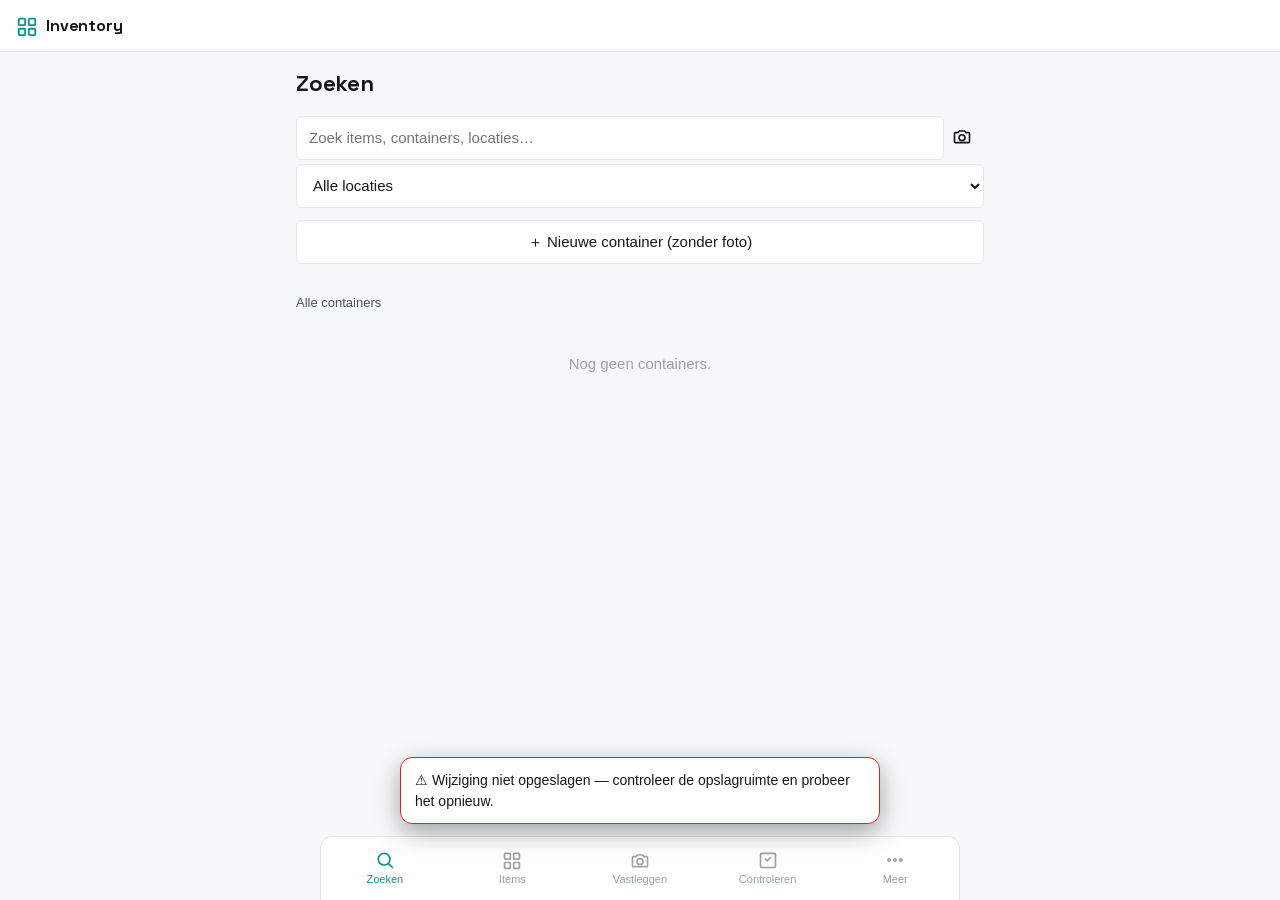
==== index.html @ 83af0583 "v31: photo library access on iOS, AI-identify from detail, capture reset, all photos in photo search" ====
<!doctype html>
<html lang="nl">
<head>
<meta charset="utf-8" />
<meta name="viewport" content="width=device-width, initial-scale=1, viewport-fit=cover" />
<title>Inventory</title>
<meta name="description" content="Local-first inventory for workshop storage." />
<meta name="theme-color" content="#14171c" />
<meta name="color-scheme" content="dark light" />
<link rel="manifest" href="./manifest.webmanifest" />
<link rel="icon" href="./icons/icon-192.png" />
<link rel="apple-touch-icon" href="./icons/apple-touch-icon.png" />
<meta name="apple-mobile-web-app-capable" content="yes" />
<meta name="apple-mobile-web-app-status-bar-style" content="black-translucent" />
<link rel="stylesheet" href="./style.css" />
</head>
<body>
<div id="live-region" aria-live="polite" class="sr-only"></div>

<div id="app" data-density="comfortable">
  <header class="app-header">
    <span class="app-logo" data-icon="items" data-icon-size="22"></span>
    <h1 class="app-title" data-i18n="app.name"></h1>
  </header>

  <main id="view-container">

    <!-- ===== Tab views (replace history) ===== -->

    <section id="view-search" class="view view-tab" data-view>
      <h1 data-i18n="view.search.title"></h1>
      <div class="row" style="align-items: center; gap: 8px">
        <input type="search" id="search-input" class="search-input grow" data-i18n-placeholder="search.placeholder" autocomplete="off" autocorrect="off" style="margin-bottom: 0" />
        <button type="button" class="btn-icon search-photo-toggle" id="search-photo-toggle" data-i18n-aria="search.photoToggle" aria-pressed="false"><span data-icon="camera"></span></button>
      </div>

      <div id="search-results" hidden></div>

      <div id="search-browse">
        <div class="row" style="margin-bottom: 12px">
          <select id="search-location-filter" class="grow"></select>
        </div>
        <button class="btn btn-block" id="new-container-btn" data-i18n="search.newContainer" style="margin-bottom: 12px"></button>
        <div id="new-container-form" class="card" hidden>
          <h2 data-i18n="search.newContainer"></h2>
          <div class="field-row">
            <label class="field" style="max-width: 110px">
              <span data-i18n="search.codePrefix"></span>
              <input type="text" id="new-container-prefix" autocapitalize="characters" />
            </label>
            <label class="field grow">
              <span data-i18n="detail.code"></span>
              <input type="text" id="new-container-code" autocapitalize="characters" />
            </label>
          </div>
          <label class="field">
            <span data-i18n="detail.name"></span>
            <input type="text" id="new-container-name" />
          </label>
          <label class="field">
            <span data-i18n="detail.location"></span>
            <select id="new-container-location"></select>
          </label>
          <div class="row">
            <button class="btn btn-primary grow" id="new-container-create" data-i18n="action.create"></button>
            <button class="btn" id="new-container-cancel" data-i18n="action.cancel"></button>
          </div>
          <p class="error-text" id="new-container-error" hidden></p>
        </div>
        <div class="section-label" id="search-browse-label"></div>
        <div class="list" id="search-skeleton" hidden></div>
        <div class="list" id="search-container-list"></div>
        <p class="empty-state" id="search-browse-empty" hidden></p>
      </div>
    </section>

    <section id="view-items" class="view view-tab" data-view hidden>
      <h1 data-i18n="view.items.title"></h1>
      <input type="search" id="items-search" class="search-input" data-i18n-placeholder="items.filterPlaceholder" autocomplete="off" autocorrect="off" />
      <div class="field-row" style="margin-bottom: 12px">
        <select id="items-category-filter" class="grow"></select>
        <select id="items-state-filter" class="grow">
          <option value="" data-i18n="items.state.all"></option>
          <option value="confirmed" data-i18n="items.state.confirmed"></option>
          <option value="draft" data-i18n="items.state.draft"></option>
        </select>
      </div>
      <div class="row" style="justify-content: space-between; margin-bottom: 10px">
        <p class="muted" id="items-count" style="margin: 0"></p>
        <select id="items-sort" style="width: auto">
          <option value="updatedAt-desc" data-i18n="sort.updatedDesc"></option>
          <option value="title-asc" data-i18n="sort.titleAsc"></option>
          <option value="quantity-desc" data-i18n="sort.quantityDesc"></option>
        </select>
      </div>
      <div class="list" id="items-skeleton" hidden></div>
      <div class="list" id="items-list"></div>
      <p class="empty-state" id="items-empty" hidden data-i18n="items.empty"></p>
    </section>

    <section id="view-capture" class="view view-tab" data-view hidden>
      <h1 data-i18n="view.capture.title"></h1>

      <label class="field">
        <span data-i18n="capture.selectContainer"></span>
        <select id="capture-container-select"></select>
      </label>
      <button class="btn btn-block" id="capture-new-container-btn" data-i18n="capture.newContainer" style="margin: 8px 0 12px"></button>
      <div id="capture-new-container-form" class="card" hidden>
        <h2 data-i18n="capture.newContainer"></h2>
        <div class="field-row">
          <label class="field" style="max-width: 110px">
            <span data-i18n="search.codePrefix"></span>
            <input type="text" id="capture-new-prefix" autocapitalize="characters" />
          </label>
          <label class="field grow">
            <span data-i18n="detail.code"></span>
            <input type="text" id="capture-new-code" autocapitalize="characters" />
          </label>
        </div>
        <label class="field">
          <span data-i18n="detail.name"></span>
          <input type="text" id="capture-new-name" />
        </label>
        <label class="field">
          <span data-i18n="detail.location"></span>
          <select id="capture-new-location"></select>
        </label>
        <div class="row">
          <button class="btn btn-primary grow" id="capture-new-create" data-i18n="action.create"></button>
          <button class="btn" id="capture-new-cancel" data-i18n="action.cancel"></button>
        </div>
        <p class="error-text" id="capture-new-error" hidden></p>
      </div>

      <div id="capture-photo-section" hidden>
        <div class="section-label" id="capture-photo-label"></div>
        <!-- No `capture` attribute: on iOS Safari that forces the camera
             open directly, skipping the OS action sheet's own "Photo
             Library" option entirely — accept="image/*" alone still
             offers Take Photo AND Photo Library. -->
        <input type="file" id="capture-photo-input" accept="image/*" multiple hidden />
        <button class="btn btn-block" id="capture-photo-add-btn" data-i18n="capture.addPhotos" style="margin-bottom: 12px"></button>
        <div class="capture-photo-grid" id="capture-photo-grid"></div>
        <p class="empty-state" id="capture-photo-empty" data-i18n="capture.photoEmpty"></p>
        <button class="btn btn-block btn-primary" id="capture-done-btn" data-i18n="capture.done" style="margin-top: 16px"></button>
      </div>
    </section>

    <section id="view-review" class="view view-tab" data-view hidden>
      <h1 data-i18n="view.review.title"></h1>

      <div class="section-label" data-i18n="review.queueLabel"></div>
      <label class="row" id="review-show-identified-row" style="margin-bottom: 10px; align-items: center; gap: 8px">
        <input type="checkbox" id="review-show-identified-toggle" style="width: auto" />
        <span data-i18n="review.showIdentified"></span>
      </label>
      <p class="empty-state" id="review-queue-empty" hidden data-i18n="review.queueEmpty"></p>
      <p class="empty-state" id="review-queue-filtered-empty" hidden data-i18n="review.queueFilteredEmpty"></p>
      <p class="muted" id="review-no-api-key" hidden>
        <span data-i18n="review.noApiKey"></span>
        <button type="button" class="btn btn-sm" id="review-no-api-key-btn" data-i18n="review.openSettings"></button>
      </p>
      <div class="list" id="review-queue-skeleton" hidden></div>
      <div class="list" id="review-queue-list"></div>
      <div id="review-batch-bar" class="review-batch-bar" hidden>
        <span id="review-batch-count"></span>
        <span class="muted" id="review-batch-cost"></span>
        <button type="button" class="btn btn-primary" id="review-batch-run-btn" data-i18n="review.identify"></button>
      </div>

      <div class="section-label" style="margin-top: 24px" data-i18n="review.draftsLabel"></div>
      <p class="empty-state" id="review-drafts-empty" data-i18n="review.draftsEmpty"></p>
      <div id="review-drafts-list"></div>
    </section>

    <section id="view-more" class="view view-tab" data-view hidden>
      <h1 data-i18n="view.more.title"></h1>
      <div class="more-list">
        <button class="more-row" data-nav-push="view-locations">
          <span class="more-row-icon" data-icon="pin"></span>
          <span class="more-row-text">
            <span class="more-row-title" data-i18n="view.locations.title"></span>
            <span class="more-row-sub" data-i18n="more.locations.sub"></span>
          </span>
          <span class="more-row-chevron" data-icon="chevronRight"></span>
        </button>
        <button class="more-row" data-nav-push="view-labels">
          <span class="more-row-icon" data-icon="tag"></span>
          <span class="more-row-text">
            <span class="more-row-title" data-i18n="view.labels.title"></span>
            <span class="more-row-sub" data-i18n="more.labels.sub"></span>
          </span>
          <span class="more-row-chevron" data-icon="chevronRight"></span>
        </button>
        <button class="more-row" data-nav-push="view-report">
          <span class="more-row-icon" data-icon="chart"></span>
          <span class="more-row-text">
            <span class="more-row-title" data-i18n="view.report.title"></span>
            <span class="more-row-sub" data-i18n="more.report.sub"></span>
          </span>
          <span class="more-row-chevron" data-icon="chevronRight"></span>
        </button>
        <button class="more-row" data-nav-push="view-trash">
          <span class="more-row-icon" data-icon="trash"></span>
          <span class="more-row-text">
            <span class="more-row-title" data-i18n="view.trash.title"></span>
            <span class="more-row-sub" data-i18n="more.trash.sub"></span>
          </span>
          <span class="more-row-chevron" data-icon="chevronRight"></span>
        </button>
        <button class="more-row" data-nav-push="view-synclog">
          <span class="more-row-icon" data-icon="history"></span>
          <span class="more-row-text">
            <span class="more-row-title" data-i18n="view.synclog.title"></span>
            <span class="more-row-sub" data-i18n="more.synclog.sub"></span>
          </span>
          <span class="more-row-chevron" data-icon="chevronRight"></span>
        </button>
        <button class="more-row" data-nav-push="view-settings">
          <span class="more-row-icon" data-icon="settings"></span>
          <span class="more-row-text">
            <span class="more-row-title" data-i18n="view.settings.title"></span>
            <span class="more-row-sub" data-i18n="more.settings.sub"></span>
          </span>
          <span class="more-row-chevron" data-icon="chevronRight"></span>
        </button>
        <button class="more-row" data-nav-push="view-help">
          <span class="more-row-icon" data-icon="help"></span>
          <span class="more-row-text">
            <span class="more-row-title" data-i18n="view.help.title"></span>
            <span class="more-row-sub" data-i18n="more.help.sub"></span>
          </span>
          <span class="more-row-chevron" data-icon="chevronRight"></span>
        </button>
        <button class="more-row" data-nav-push="view-about">
          <span class="more-row-icon" data-icon="info"></span>
          <span class="more-row-text">
            <span class="more-row-title" data-i18n="view.about.title"></span>
            <span class="more-row-sub" data-i18n="more.about.sub"></span>
          </span>
          <span class="more-row-chevron" data-icon="chevronRight"></span>
        </button>
      </div>
    </section>

    <!-- ===== Pushed views (push history, animate forward) ===== -->

    <section id="view-detail" class="view view-pushed" data-view hidden>
      <header class="view-header">
        <button class="btn-icon" data-nav-back data-i18n-aria="nav.back"><span data-icon="back"></span></button>
        <input type="text" id="detail-code" class="detail-code-input" autocapitalize="characters" />
        <span id="detail-status-badge" class="badge" style="margin-left: auto"></span>
      </header>
      <div class="view-body" id="detail-body">
        <p class="empty-state" id="detail-not-found" hidden data-i18n="detail.notFound"></p>
        <div id="detail-content" hidden>
          <p class="error-text" id="detail-code-error" hidden></p>
          <div class="card">
            <label class="field">
              <span data-i18n="detail.name"></span>
              <input type="text" id="detail-title" maxlength="60" />
            </label>
            <label class="field">
              <span data-i18n="detail.location"></span>
              <select id="detail-location"></select>
            </label>
            <label class="field" style="margin-bottom: 0">
              <span data-i18n="detail.notes"></span>
              <textarea id="detail-notes"></textarea>
            </label>
          </div>

          <div class="capture-photo-grid" id="detail-photo-grid" style="margin-bottom: 16px"></div>

          <input type="file" id="detail-photo-input" accept="image/*" multiple hidden />
          <button class="btn btn-block" id="detail-photo-add-btn" data-i18n="capture.addPhotos" style="margin-bottom: 8px"></button>
          <label class="row" id="detail-photo-ai-row" style="margin-bottom: 16px; align-items: center; gap: 8px">
            <input type="checkbox" id="detail-photo-ai-toggle" style="width: auto" checked />
            <span data-i18n="detail.addPhotosAiToggle"></span>
          </label>

          <p class="muted" id="detail-identify-no-key" hidden data-i18n="review.noApiKey"></p>
          <button class="btn btn-block" id="detail-identify-settings-btn" hidden data-i18n="review.openSettings" style="margin-bottom: 16px"></button>
          <button class="btn btn-block" id="detail-identify-btn" hidden data-i18n="review.identify" style="margin-bottom: 16px"></button>

          <button class="btn btn-primary btn-block" id="detail-confirm-btn" hidden style="margin-bottom: 16px"></button>

          <div class="section-label" id="detail-items-label"></div>
          <p class="empty-state" id="detail-items-empty" hidden data-i18n="detail.itemsEmpty"></p>
          <div class="list" id="detail-items-list"></div>

          <div id="detail-item-form" class="card" hidden>
            <label class="field">
              <span data-i18n="item.description"></span>
              <input type="text" id="new-item-title" maxlength="100" />
            </label>
            <div class="field-row">
              <label class="field" style="max-width: 90px">
                <span>#</span>
                <input type="text" id="new-item-quantity" inputmode="numeric" value="1" />
              </label>
              <label class="field grow">
                <span data-i18n="item.category"></span>
                <input type="text" id="new-item-category" list="category-options" />
              </label>
            </div>
            <label class="field">
              <span data-i18n="item.link"></span>
              <input type="text" id="new-item-link" autocapitalize="none" placeholder="https://…" />
            </label>
            <div class="item-fields-list" id="new-item-fields-list"></div>
            <button type="button" class="btn btn-sm" id="new-item-field-add-btn" data-i18n="item.addSpec" style="margin-bottom: 12px"></button>
            <div class="row">
              <button class="btn btn-primary grow" id="new-item-save" data-i18n="action.add"></button>
              <button class="btn" id="new-item-cancel" data-i18n="action.cancel"></button>
            </div>
          </div>
          <button class="btn btn-block" id="detail-add-item-btn" data-i18n="detail.addItem" style="margin-bottom: 24px"></button>

          <button class="btn btn-block" id="detail-print-btn" data-i18n="detail.printContainer" style="margin-bottom: 12px"></button>

          <button class="btn btn-block" id="detail-copy-btn" data-i18n="detail.copyItems" style="margin-bottom: 12px"></button>
          <div id="detail-copy-form" class="card" hidden>
            <label class="field">
              <span data-i18n="detail.copyTarget"></span>
              <select id="detail-copy-target-select"></select>
            </label>
            <div id="detail-copy-new-fields" hidden>
              <div class="field-row">
                <label class="field" style="max-width: 110px">
                  <span data-i18n="search.codePrefix"></span>
                  <input type="text" id="detail-copy-new-prefix" autocapitalize="characters" />
                </label>
                <label class="field grow">
                  <span data-i18n="detail.code"></span>
                  <input type="text" id="detail-copy-new-code" autocapitalize="characters" />
                </label>
              </div>
              <label class="field">
                <span data-i18n="detail.name"></span>
                <input type="text" id="detail-copy-new-name" />
              </label>
              <label class="field">
                <span data-i18n="detail.location"></span>
                <select id="detail-copy-new-location"></select>
              </label>
            </div>
            <div class="row">
              <button type="button" class="btn btn-primary grow" id="detail-copy-confirm-btn" data-i18n="detail.copyConfirm"></button>
              <button type="button" class="btn" id="detail-copy-cancel-btn" data-i18n="action.cancel"></button>
            </div>
            <p class="error-text" id="detail-copy-error" hidden></p>
          </div>

          <button class="btn btn-block btn-danger" id="detail-delete-btn" data-i18n="detail.deleteContainer"></button>
        </div>
      </div>
    </section>

    <section id="view-locations" class="view view-pushed" data-view hidden>
      <header class="view-header">
        <button class="btn-icon" data-nav-back data-i18n-aria="nav.back"><span data-icon="back"></span></button>
        <h1 data-i18n="view.locations.title"></h1>
      </header>
      <div class="view-body">
        <button class="btn btn-block" id="location-add-btn" data-i18n="locations.add"></button>
        <div id="location-form" class="card" hidden>
          <label class="field">
            <span data-i18n="locations.room"></span>
            <input type="text" id="location-room" list="location-room-options" autocomplete="off" />
          </label>
          <label class="field">
            <span data-i18n="locations.storage"></span>
            <input type="text" id="location-storage" list="location-storage-options" autocomplete="off" />
          </label>
          <label class="field">
            <span data-i18n="locations.section"></span>
            <input type="text" id="location-section" list="location-section-options" autocomplete="off" />
          </label>
          <label class="field" id="location-name-field" style="margin-bottom: 0">
            <span data-i18n="locations.name"></span>
            <input type="text" id="location-name" list="location-name-options" autocomplete="off" />
          </label>

          <label class="row" id="location-range-toggle-row" style="margin-top: 12px; align-items: center; gap: 8px">
            <input type="checkbox" id="location-range-toggle" style="width: auto" />
            <span data-i18n="locations.range.toggle"></span>
          </label>
          <div class="field-row" id="location-range-fields" hidden style="margin-top: 8px">
            <label class="field">
              <span data-i18n="locations.range.from"></span>
              <input type="text" id="location-range-from" inputmode="numeric" value="1" />
            </label>
            <label class="field">
              <span data-i18n="locations.range.to"></span>
              <input type="text" id="location-range-to" inputmode="numeric" value="5" />
            </label>
          </div>
          <p class="muted" id="location-range-hint" hidden data-i18n="locations.range.hint"></p>

          <div class="row" style="margin-top: 12px">
            <button class="btn btn-primary grow" id="location-save" data-i18n="action.save"></button>
            <button class="btn" id="location-cancel" data-i18n="action.cancel"></button>
          </div>
          <div class="row" id="location-edit-actions" hidden style="margin-top: 8px">
            <button class="btn grow" id="location-copy-btn" data-i18n="locations.copy"></button>
            <button class="btn btn-danger" id="location-delete-btn" data-i18n="action.delete"></button>
          </div>
          <p class="error-text" id="location-error" hidden></p>
        </div>
        <div id="location-groups"></div>
        <p class="empty-state" id="locations-empty" hidden data-i18n="locations.empty"></p>
      </div>
    </section>

    <datalist id="location-room-options"></datalist>
    <datalist id="location-storage-options"></datalist>
    <datalist id="location-section-options"></datalist>
    <datalist id="location-name-options"></datalist>

    <section id="view-labels" class="view view-pushed" data-view hidden>
      <header class="view-header">
        <button class="btn-icon" data-nav-back data-i18n-aria="nav.back"><span data-icon="back"></span></button>
        <h1 data-i18n="view.labels.title"></h1>
      </header>
      <div class="view-body">
        <p class="empty-state" id="labels-empty" hidden data-i18n="labels.empty"></p>
        <label class="row" id="labels-select-all-row" style="margin-bottom: 10px; align-items: center; gap: 8px">
          <input type="checkbox" id="labels-select-all" style="width: auto" />
          <span data-i18n="labels.selectAll"></span>
        </label>
        <div class="list" id="labels-list"></div>
        <label class="field" style="margin-top: 16px">
          <span data-i18n="labels.format.label"></span>
          <select id="labels-format-select"></select>
        </label>
        <label class="field" style="margin-bottom: 0">
          <span data-i18n="labels.skipCount.label"></span>
          <input type="number" id="labels-skip-input" min="0" step="1" value="0" inputmode="numeric" />
        </label>
        <p class="muted" data-i18n="labels.skipCount.hint" style="margin-top: 4px"></p>
        <button class="btn btn-block btn-primary" id="labels-print-btn" data-i18n="labels.print" style="margin-top: 16px"></button>
      </div>
    </section>

    <section id="view-report" class="view view-pushed" data-view hidden>
      <header class="view-header">
        <button class="btn-icon" data-nav-back data-i18n-aria="nav.back"><span data-icon="back"></span></button>
        <h1 data-i18n="view.report.title"></h1>
      </header>
      <div class="view-body">
        <div class="stat-grid">
          <div class="stat-tile"><span class="stat-value" id="report-stat-locations"></span><span class="stat-label" data-i18n="report.stats.locations"></span></div>
          <div class="stat-tile"><span class="stat-value" id="report-stat-containers"></span><span class="stat-label" data-i18n="report.stats.containers"></span></div>
          <div class="stat-tile"><span class="stat-value" id="report-stat-items"></span><span class="stat-label" data-i18n="report.stats.items"></span></div>
          <div class="stat-tile"><span class="stat-value" id="report-stat-pinned"></span><span class="stat-label" data-i18n="report.stats.pinned"></span></div>
          <div class="stat-tile"><span class="stat-value" id="report-stat-drafts"></span><span class="stat-label" data-i18n="report.stats.drafts"></span></div>
        </div>

        <div class="section-label" data-i18n="report.categories.title"></div>
        <div id="report-categories" class="category-bars"></div>
        <p class="empty-state" id="report-categories-empty" hidden data-i18n="report.categories.empty"></p>

        <div class="section-label" data-i18n="report.activity.title"></div>
        <div id="report-chart" class="chart-container"></div>

        <div class="section-label" data-i18n="report.tags.title"></div>
        <div id="report-tags" class="tag-cloud"></div>
        <p class="empty-state" id="report-tags-empty" hidden data-i18n="report.tags.empty"></p>

        <div class="section-label" data-i18n="report.export.title"></div>
        <button class="btn btn-block" id="report-export-json-btn" data-i18n="report.export.json" style="margin-bottom: 10px"></button>
        <button class="btn btn-block" id="report-export-csv-btn" data-i18n="report.export.csv" style="margin-bottom: 10px"></button>
        <button class="btn btn-block btn-primary" id="report-print-btn" data-i18n="report.print.button"></button>
      </div>
    </section>

    <section id="view-settings" class="view view-pushed" data-view hidden>
      <header class="view-header">
        <button class="btn-icon" data-nav-back data-i18n-aria="nav.back"><span data-icon="back"></span></button>
        <h1 data-i18n="view.settings.title"></h1>
      </header>
      <div class="view-body">
        <section class="settings-section" id="install-panel" hidden>
          <h2 data-i18n="install.title"></h2>
          <p class="muted" id="install-hint"></p>
          <div class="row" style="margin-top: 10px">
            <button class="btn btn-primary grow" id="install-btn" data-i18n="install.action" hidden></button>
            <button class="btn" id="install-dismiss-btn" data-i18n="install.dismiss"></button>
          </div>
        </section>
        <section class="settings-section">
          <h2 data-i18n="settings.appearance"></h2>
          <div class="field-label" data-i18n="settings.theme"></div>
          <div class="seg" data-theme-picker>
            <button class="seg-btn" data-theme-choice="auto" data-i18n="settings.theme.auto"></button>
            <button class="seg-btn" data-theme-choice="dark" data-i18n="settings.theme.dark"></button>
            <button class="seg-btn" data-theme-choice="light" data-i18n="settings.theme.light"></button>
            <button class="seg-btn" data-theme-choice="midnight" data-i18n="settings.theme.midnight"></button>
            <button class="seg-btn" data-theme-choice="paper" data-i18n="settings.theme.paper"></button>
          </div>
        </section>
        <section class="settings-section">
          <h2 data-i18n="settings.language"></h2>
          <div class="seg" data-lang-picker>
            <button class="seg-btn" data-lang-choice="nl" data-i18n="settings.language.nl"></button>
            <button class="seg-btn" data-lang-choice="en" data-i18n="settings.language.en"></button>
          </div>
        </section>
        <section class="settings-section">
          <h2 data-i18n="settings.density"></h2>
          <div class="seg" data-density-picker>
            <button class="seg-btn" data-density-choice="comfortable" data-i18n="settings.density.comfortable"></button>
            <button class="seg-btn" data-density-choice="compact" data-i18n="settings.density.compact"></button>
          </div>
        </section>
        <section class="settings-section">
          <h2 data-i18n="settings.sync.title"></h2>
          <p class="muted" id="sync-status"></p>

          <button class="btn btn-block btn-primary" id="sync-now-btn" data-i18n="settings.sync.now" style="margin-top: 8px"></button>
          <button class="btn btn-block" id="sync-backup-btn" data-i18n="settings.sync.backupNow" style="margin-top: 10px"></button>
          <button class="btn btn-block" id="sync-restore-toggle-btn" data-i18n="settings.sync.showBackups" style="margin-top: 10px"></button>
          <div id="sync-restore-list" class="list" hidden style="margin-top: 10px"></div>
          <p class="empty-state" id="sync-restore-empty" hidden data-i18n="settings.sync.noBackups"></p>

          <button class="btn btn-block" id="sync-disconnect-btn" data-i18n="settings.sync.disconnect" style="margin-top: 16px"></button>

          <!-- Client ID + registered origin/redirect: setup-only fields that
               are easy to brush against while scrolling to the everyday
               actions above — tucked behind an explicit toggle so they're
               never one careless tap away from being overwritten. -->
          <button class="btn btn-block" id="sync-advanced-toggle-btn" data-i18n="settings.advancedToggle" style="margin-top: 16px"></button>
          <div id="sync-advanced-panel" hidden style="margin-top: 10px">
            <label class="field">
              <span data-i18n="settings.sync.clientId"></span>
              <input type="text" id="sync-clientid-input" autocapitalize="none" autocomplete="off" placeholder="123...abc.apps.googleusercontent.com" />
            </label>
            <button class="btn" id="sync-clientid-save-btn" data-i18n="action.save" style="margin-bottom: 14px"></button>

            <div class="field-label" data-i18n="settings.sync.registerValues"></div>
            <label class="field">
              <span data-i18n="settings.sync.origin"></span>
              <input type="text" id="sync-origin-value" readonly />
            </label>
            <label class="field" style="margin-bottom: 0">
              <span data-i18n="settings.sync.redirectUri"></span>
              <input type="text" id="sync-redirect-value" readonly />
            </label>
          </div>
        </section>
        <section class="settings-section">
          <h2 data-i18n="settings.storage.title"></h2>
          <p class="muted" id="settings-storage-usage"></p>
          <div class="storage-bar"><div class="storage-bar-fill" id="settings-storage-bar-fill"></div></div>
          <p class="muted" id="settings-storage-persist-status"></p>
          <button class="btn btn-block" id="settings-storage-persist-btn" data-i18n="settings.storage.persistBtn" style="margin-top: 8px"></button>
        </section>
        <section class="settings-section">
          <h2 data-i18n="settings.history.title"></h2>
          <p class="muted" data-i18n="settings.history.hint"></p>
          <div id="settings-history-list" style="margin-top: 10px"></div>
          <p class="empty-state" id="settings-history-empty" hidden data-i18n="settings.history.empty"></p>
        </section>
        <section class="settings-section">
          <h2 data-i18n="settings.ai.title"></h2>
          <p class="muted" data-i18n="settings.ai.hint"></p>
          <p class="muted" id="ai-apikey-status"></p>

          <!-- The API key is the only thing this section has to protect —
               same reasoning as Sync's toggle above. -->
          <button class="btn btn-block" id="ai-advanced-toggle-btn" data-i18n="settings.advancedToggle" style="margin-top: 8px"></button>
          <div id="ai-advanced-panel" hidden style="margin-top: 10px">
            <label class="field">
              <span data-i18n="settings.ai.apiKey"></span>
              <input type="password" id="ai-apikey-input" autocapitalize="none" autocomplete="off" spellcheck="false" placeholder="sk-ant-..." />
            </label>
            <button class="btn" id="ai-apikey-save-btn" data-i18n="action.save" style="margin-bottom: 8px"></button>
          </div>
        </section>
        <section class="settings-section">
          <h2 data-i18n="settings.danger.title"></h2>
          <p class="muted" data-i18n="settings.danger.hint"></p>
          <button class="btn btn-block btn-danger" id="wipe-data-btn" data-i18n="settings.danger.wipeBtn" style="margin-top: 10px"></button>
        </section>
      </div>
    </section>

    <section id="view-trash" class="view view-pushed" data-view hidden>
      <header class="view-header">
        <button class="btn-icon" data-nav-back data-i18n-aria="nav.back"><span data-icon="back"></span></button>
        <h1 data-i18n="view.trash.title"></h1>
      </header>
      <div class="view-body">
        <div class="list" id="trash-list"></div>
        <p class="empty-state" id="trash-empty" hidden data-i18n="trash.empty"></p>
      </div>
    </section>

    <section id="view-synclog" class="view view-pushed" data-view hidden>
      <header class="view-header">
        <button class="btn-icon" data-nav-back data-i18n-aria="nav.back"><span data-icon="back"></span></button>
        <h1 data-i18n="view.synclog.title"></h1>
      </header>
      <div class="view-body">
        <div id="synclog-list"></div>
        <p class="empty-state" id="synclog-empty" hidden data-i18n="synclog.empty"></p>
        <button class="btn btn-block" id="synclog-clear-btn" data-i18n="synclog.clear" hidden></button>
      </div>
    </section>

    <section id="view-help" class="view view-pushed" data-view hidden>
      <header class="view-header">
        <button class="btn-icon" data-nav-back data-i18n-aria="nav.back"><span data-icon="back"></span></button>
        <h1 data-i18n="view.help.title"></h1>
      </header>
      <div class="view-body">
        <div id="help-content" class="markdown-content"></div>
      </div>
    </section>

    <section id="view-about" class="view view-pushed" data-view hidden>
      <header class="view-header">
        <button class="btn-icon" data-nav-back data-i18n-aria="nav.back"><span data-icon="back"></span></button>
        <h1 data-i18n="view.about.title"></h1>
      </header>
      <div class="view-body">
        <p id="about-version-line" class="about-line"></p>
      </div>
    </section>

  </main>

  <nav class="tabbar">
    <button class="tab-btn" data-nav-tab="view-search">
      <span class="tab-icon" data-icon="search"></span>
      <span class="tab-label" data-i18n="tab.search"></span>
    </button>
    <button class="tab-btn" data-nav-tab="view-items">
      <span class="tab-icon" data-icon="items"></span>
      <span class="tab-label" data-i18n="tab.items"></span>
    </button>
    <button class="tab-btn" data-nav-tab="view-capture">
      <span class="tab-icon" data-icon="camera"></span>
      <span class="tab-label" data-i18n="tab.capture"></span>
    </button>
    <button class="tab-btn" data-nav-tab="view-review">
      <span class="tab-icon" data-icon="review"></span>
      <span class="tab-label" data-i18n="tab.review"></span>
    </button>
    <button class="tab-btn" data-nav-tab="view-more">
      <span class="tab-icon" data-icon="more"></span>
      <span class="tab-label" data-i18n="tab.more"></span>
    </button>
  </nav>
</div>

<datalist id="category-options"></datalist>
<div id="toast-root"></div>
<div id="dialog-root"></div>
<div id="print-root" class="print-report"></div>

<script type="module" src="./app.js"></script>
</body>
</html>
---- style.css ----
/* ============================================================
   Fonts — self-hosted, no CDN. Single static weight (700), so no
   font-weight range declaration is needed (see BLUEPRINT.md §10).
   ============================================================ */
@font-face {
  font-family: "Space Grotesk";
  font-style: normal;
  font-weight: 700;
  font-display: swap;
  src: url("./fonts/space-grotesk-700-latin.woff2") format("woff2");
  unicode-range: U+0000-00FF, U+0131, U+0152-0153, U+02BB-02BC, U+02C6, U+02DA, U+02DC,
    U+0304, U+0308, U+0329, U+2000-206F, U+20AC, U+2122, U+2191, U+2193, U+2212, U+2215,
    U+FEFF, U+FFFD;
}

/* ============================================================
   Theme tokens — four flat blocks of the same ~20 custom
   properties. No computed colour, no colour maths at runtime.
   Two dark (dark, midnight), two light (light, paper).
   ============================================================ */

:root[data-theme="dark"] {
  color-scheme: dark;
  --bg: #14171c;
  --surface: #1b1f26;
  --surface-raised: #232830;
  --border: #2e3440;
  --text: #e8eaed;
  --text-secondary: #a8adb8;
  --text-tertiary: #6b7280;
  --accent: #14b8a6;
  --accent-text: #06231f;
  --danger: #f87171;
  --success: #4ade80;
  --warning: #fbbf24;
  --tag-bg: #1f2937;
  --tag-text: #93c5fd;
  --type-location: #60a5fa;
  --type-container: #14b8a6;
  --type-item: #c084fc;
}

:root[data-theme="midnight"] {
  color-scheme: dark;
  --bg: #05070a;
  --surface: #0d1117;
  --surface-raised: #151b23;
  --border: #232a35;
  --text: #e6e8eb;
  --text-secondary: #9aa4b2;
  --text-tertiary: #5b6472;
  --accent: #f59e0b;
  --accent-text: #1c1206;
  --danger: #f87171;
  --success: #4ade80;
  --warning: #fbbf24;
  --tag-bg: #1e2530;
  --tag-text: #fbbf24;
  --type-location: #60a5fa;
  --type-container: #f59e0b;
  --type-item: #c084fc;
}

:root[data-theme="light"] {
  color-scheme: light;
  --bg: #f7f8fa;
  --surface: #ffffff;
  --surface-raised: #ffffff;
  --border: #e2e5ea;
  --text: #14171c;
  --text-secondary: #4b5563;
  --text-tertiary: #9aa1ac;
  --accent: #0d9488;
  --accent-text: #ffffff;
  --danger: #dc2626;
  --success: #16a34a;
  --warning: #b45309;
  --tag-bg: #e6f4f1;
  --tag-text: #0f766e;
  --type-location: #2563eb;
  --type-container: #0d9488;
  --type-item: #7e22ce;
}

:root[data-theme="paper"] {
  color-scheme: light;
  --bg: #f4f1ea;
  --surface: #fffdf8;
  --surface-raised: #ffffff;
  --border: #ddd6c7;
  --text: #2a2620;
  --text-secondary: #6b6355;
  --text-tertiary: #a39a89;
  --accent: #b45309;
  --accent-text: #ffffff;
  --danger: #b91c1c;
  --success: #15803d;
  --warning: #92400e;
  --tag-bg: #efe6d3;
  --tag-text: #92400e;
  --type-location: #1d4ed8;
  --type-container: #b45309;
  --type-item: #86198f;
}

:root {
  --radius-sm: 6px;
  --radius-md: 12px;
  --font-display: "Space Grotesk", -apple-system, BlinkMacSystemFont, "Segoe UI", sans-serif;
  --font-body: -apple-system, BlinkMacSystemFont, "Segoe UI", Roboto, Helvetica, Arial, sans-serif;
  --font-mono: ui-monospace, "SF Mono", "Cascadia Code", "Roboto Mono", Menlo, Consolas, monospace;
  --tabbar-h: 64px;
  --header-h: 52px;
}

@media (prefers-reduced-motion: reduce) {
  * {
    animation-duration: 0.01ms !important;
    transition-duration: 0.01ms !important;
  }
  /* app.js already gates document.startViewTransition() itself behind this
     same media query, so these never actually run — kept as a defense-in-
     depth backstop, since the ::view-transition-* tree sits outside the
     normal DOM and a bare `*` selector above does not reach it. */
  ::view-transition-group(*),
  ::view-transition-old(*),
  ::view-transition-new(*) {
    animation: none !important;
  }
}

/* ============================================================
   Reset & base
   ============================================================ */

*,
*::before,
*::after {
  box-sizing: border-box;
}

/* The browser's default [hidden] { display: none } is a user-agent-origin
   rule, which loses to ANY author rule setting display on the same element
   — regardless of specificity, author beats user-agent in the cascade. A
   plain `class="row" hidden` (an author .row rule sets display: flex) is
   therefore silently ignored without this: real bug, found via a hidden
   button row rendering visible despite `.hidden === true`. */
[hidden] {
  display: none !important;
}

html,
body {
  height: 100%;
}

body {
  margin: 0;
  background: var(--bg);
  color: var(--text);
  font-family: var(--font-body);
  font-size: 15px;
  line-height: 1.45;
  -webkit-font-smoothing: antialiased;
  overscroll-behavior-y: none;
}

h1,
h2,
h3 {
  font-family: var(--font-display);
  font-weight: 700;
  margin: 0 0 12px;
  letter-spacing: -0.01em;
}

h1 {
  font-size: 22px;
}

h2 {
  font-size: 15px;
  color: var(--text-secondary);
  text-transform: uppercase;
  letter-spacing: 0.04em;
}

p {
  margin: 0 0 8px;
}

button {
  font: inherit;
  color: inherit;
}

.sr-only {
  position: absolute;
  width: 1px;
  height: 1px;
  padding: 0;
  margin: -1px;
  overflow: hidden;
  clip: rect(0, 0, 0, 0);
  white-space: nowrap;
  border: 0;
}

:focus-visible {
  outline: 2px solid var(--accent);
  outline-offset: 2px;
  border-radius: var(--radius-sm);
}

.icon {
  display: block;
  flex-shrink: 0;
}

/* ============================================================
   App shell
   ============================================================ */

#app {
  display: flex;
  flex-direction: column;
  min-height: 100dvh;
}

.app-header {
  position: sticky;
  top: 0;
  z-index: 10;
  height: var(--header-h);
  display: flex;
  align-items: center;
  gap: 8px;
  padding: 0 16px;
  padding-top: env(safe-area-inset-top);
  height: calc(var(--header-h) + env(safe-area-inset-top));
  background: color-mix(in srgb, var(--surface) 82%, transparent);
  backdrop-filter: blur(14px) saturate(1.4);
  -webkit-backdrop-filter: blur(14px) saturate(1.4);
  border-bottom: 1px solid var(--border);
}

@supports not (backdrop-filter: blur(1px)) {
  .app-header,
  .tabbar {
    background: var(--surface);
  }
}

.app-logo {
  color: var(--accent);
  display: flex;
}

.app-title {
  font-size: 16px;
  margin: 0;
}

#view-container {
  flex: 1;
  overflow-y: auto;
  padding: 16px 16px calc(var(--tabbar-h) + 16px);
  max-width: 720px;
  width: 100%;
  margin: 0 auto;
}

.view[hidden] {
  display: none;
}

.view-header {
  display: flex;
  align-items: center;
  gap: 8px;
  margin-bottom: 16px;
}

.view-header h1 {
  margin: 0;
}

/* Container code, editable in place (rename) — looks like the plain-text
   header it replaces until focused, where a bottom border signals it's
   actually a field. */
.detail-code-input {
  font-family: var(--font-mono);
  font-size: 18px;
  font-weight: 600;
  color: var(--text);
  background: transparent;
  border: none;
  border-bottom: 1px solid transparent;
  padding: 2px 0;
  min-width: 0;
  flex: 0 1 auto;
}

.detail-code-input:focus {
  outline: none;
  border-bottom-color: var(--accent);
}

.view-body {
  display: flex;
  flex-direction: column;
  gap: 16px;
}

.empty-state {
  color: var(--text-tertiary);
  padding: 32px 8px;
  text-align: center;
}

/* ============================================================
   Tab bar
   ============================================================ */

.tabbar {
  position: fixed;
  left: 0;
  right: 0;
  bottom: 0;
  z-index: 10;
  height: calc(var(--tabbar-h) + env(safe-area-inset-bottom));
  padding-bottom: env(safe-area-inset-bottom);
  display: flex;
  background: color-mix(in srgb, var(--surface) 82%, transparent);
  backdrop-filter: blur(14px) saturate(1.4);
  -webkit-backdrop-filter: blur(14px) saturate(1.4);
  border-top: 1px solid var(--border);
}

.tab-btn {
  flex: 1;
  min-width: 44px;
  min-height: 44px;
  display: flex;
  flex-direction: column;
  align-items: center;
  justify-content: center;
  gap: 2px;
  background: none;
  border: none;
  color: var(--text-tertiary);
  cursor: pointer;
}

.tab-btn.active {
  color: var(--accent);
}

.tab-label {
  font-size: 11px;
}

/* ============================================================
   Buttons & controls
   ============================================================ */

.btn-icon {
  display: flex;
  align-items: center;
  justify-content: center;
  width: 44px;
  height: 44px;
  margin-left: -12px;
  background: none;
  border: none;
  border-radius: var(--radius-sm);
  color: var(--text);
  cursor: pointer;
}

.btn-icon:hover {
  background: var(--surface-raised);
}

.seg {
  display: flex;
  flex-wrap: wrap;
  gap: 6px;
  margin-bottom: 16px;
}

.seg-btn {
  padding: 8px 14px;
  min-height: 44px;
  border: 1px solid var(--border);
  background: var(--surface);
  color: var(--text-secondary);
  border-radius: var(--radius-sm);
  cursor: pointer;
}

.seg-btn.active {
  background: var(--accent);
  border-color: var(--accent);
  color: var(--accent-text);
}

/* ============================================================
   More list
   ============================================================ */

.more-list {
  display: flex;
  flex-direction: column;
  gap: 8px;
}

.more-row {
  display: flex;
  align-items: center;
  gap: 12px;
  width: 100%;
  min-height: 44px;
  padding: 12px;
  background: var(--surface);
  border: 1px solid var(--border);
  border-radius: var(--radius-md);
  color: var(--text);
  cursor: pointer;
  text-align: left;
}

.more-row-icon {
  color: var(--accent);
  flex-shrink: 0;
}

.more-row-text {
  flex: 1;
  min-width: 0;
  display: flex;
  flex-direction: column;
}

.more-row-title {
  font-weight: 600;
}

.more-row-sub {
  font-size: 13px;
  color: var(--text-secondary);
}

.more-row-chevron {
  color: var(--text-tertiary);
  flex-shrink: 0;
}

/* ============================================================
   Settings
   ============================================================ */

.settings-section {
  padding-bottom: 8px;
}

.field-label {
  font-size: 13px;
  color: var(--text-secondary);
  margin-bottom: 8px;
}

.about-line {
  font-family: var(--font-mono);
  color: var(--text-secondary);
  font-size: 13px;
}

/* ============================================================
   Forms
   ============================================================ */

.field {
  display: block;
  margin-bottom: 12px;
  font-size: 13px;
  color: var(--text-secondary);
}

.field-row {
  display: flex;
  gap: 8px;
}

.field-row .field {
  flex: 1;
}

input[type="text"],
input[type="search"],
input[type="number"],
input[type="password"],
select,
textarea {
  display: block;
  width: 100%;
  margin-top: 4px;
  padding: 10px 12px;
  min-height: 44px;
  background: var(--surface);
  border: 1px solid var(--border);
  border-radius: var(--radius-sm);
  color: var(--text);
  font: inherit;
}

textarea {
  min-height: 72px;
  resize: vertical;
}

.search-input {
  margin-bottom: 12px;
}

.btn {
  display: inline-flex;
  align-items: center;
  justify-content: center;
  gap: 6px;
  min-height: 44px;
  padding: 10px 16px;
  background: var(--surface);
  border: 1px solid var(--border);
  border-radius: var(--radius-sm);
  color: var(--text);
  cursor: pointer;
  font: inherit;
}

.btn:hover {
  background: var(--surface-raised);
}

.btn-primary {
  background: var(--accent);
  border-color: var(--accent);
  color: var(--accent-text);
}

.btn-danger {
  color: var(--danger);
}

.btn-block {
  width: 100%;
}

.btn-sm {
  min-height: 36px;
  padding: 6px 12px;
  font-size: 13px;
}

.btn[disabled] {
  opacity: 0.5;
  cursor: default;
}

/* ============================================================
   Cards, lists, rows
   ============================================================ */

.card {
  background: var(--surface);
  border: 1px solid var(--border);
  border-radius: var(--radius-md);
  padding: 14px;
  margin-bottom: 12px;
}

.list {
  display: flex;
  flex-direction: column;
  gap: 8px;
}

.row {
  display: flex;
  align-items: center;
  gap: 8px;
}

.grow {
  flex: 1;
  min-width: 0;
}

/* Swipe-to-act wrapper: the row's real content sits in .swipe-content and
   is translated horizontally over JS-driven pointer drag; the action strips
   behind it are revealed as it moves. */
.swipe-row {
  position: relative;
  overflow: hidden;
  border-radius: var(--radius-md);
}

.swipe-actions {
  position: absolute;
  top: 0;
  bottom: 0;
  display: flex;
  align-items: center;
  width: 88px;
  justify-content: center;
  color: #fff;
  font-size: 13px;
  font-weight: 600;
  gap: 4px;
}

.swipe-actions.left {
  left: 0;
  background: var(--accent);
}

.swipe-actions.right {
  right: 0;
  background: var(--danger);
}

.swipe-content {
  position: relative;
  background: var(--surface);
  touch-action: pan-y;
  will-change: transform;
}

.row-card {
  display: flex;
  align-items: center;
  gap: 12px;
  width: 100%;
  min-height: 44px;
  padding: 12px;
  border: 1px solid var(--border);
  border-radius: var(--radius-md);
  background: var(--surface);
  color: var(--text);
  cursor: pointer;
  text-align: left;
}

.items-row {
  cursor: default;
}

.row-main-btn {
  display: flex;
  align-items: center;
  flex: 1;
  min-width: 0;
  border: none;
  background: none;
  padding: 0;
  margin: 0;
  color: inherit;
  font: inherit;
  text-align: left;
  cursor: pointer;
}

.row-card:hover {
  border-color: var(--accent);
}

.row-dot {
  width: 8px;
  height: 8px;
  border-radius: 50%;
  flex-shrink: 0;
}

.row-thumb {
  flex-shrink: 0;
  width: 40px;
  height: 40px;
  border-radius: var(--radius-sm);
  overflow: hidden;
  background: var(--tag-bg);
}

.row-thumb img {
  width: 100%;
  height: 100%;
  object-fit: cover;
  display: block;
}

.row-main {
  flex: 1;
  min-width: 0;
  display: flex;
  flex-direction: column;
  gap: 2px;
}

.row-title {
  font-weight: 600;
  overflow: hidden;
  text-overflow: ellipsis;
  white-space: nowrap;
}

.row-sub {
  font-size: 13px;
  color: var(--text-secondary);
  overflow: hidden;
  text-overflow: ellipsis;
  white-space: nowrap;
}

/* density: compact drops the secondary line entirely */
[data-density="compact"] .row-sub {
  display: none;
}

[data-density="compact"] .row-card {
  padding: 8px 12px;
  min-height: auto;
}

/* ...and the container thumbnail — compact is about fitting more rows on
   screen, which a 40px image works against. */
[data-density="compact"] .row-thumb {
  display: none;
}

.badge {
  display: inline-flex;
  align-items: center;
  padding: 2px 8px;
  border-radius: 999px;
  font-size: 11px;
  font-weight: 600;
  background: var(--tag-bg);
  color: var(--tag-text);
  white-space: nowrap;
}

.badge-ok {
  background: color-mix(in srgb, var(--success) 20%, transparent);
  color: var(--success);
}

.badge-warn {
  background: color-mix(in srgb, var(--warning) 22%, transparent);
  color: var(--warning);
}

.chip {
  display: inline-flex;
  align-items: center;
  padding: 4px 10px;
  border-radius: 999px;
  font-size: 12px;
  background: var(--tag-bg);
  color: var(--tag-text);
  border: 1px solid transparent;
  cursor: pointer;
}

.chip.active {
  background: var(--accent);
  color: var(--accent-text);
}

.section-label {
  margin: 18px 0 8px;
  font-size: 13px;
  color: var(--text-secondary);
}

.section-label:first-child {
  margin-top: 0;
}

/* ============================================================
   Location-grouped container list (Search, browse mode)
   ============================================================ */

.location-group {
  display: flex;
  flex-direction: column;
  gap: 8px;
}

.location-group-header {
  position: sticky;
  top: 0;
  z-index: 1;
  padding: 6px 2px;
  background: var(--bg);
  font-size: 13px;
  font-weight: 600;
  color: var(--text-secondary);
  border-bottom: 1px solid var(--border);
}

/* ============================================================
   Item / quantity stepper
   ============================================================ */

.qty-stepper {
  display: flex;
  align-items: center;
  gap: 4px;
  flex-shrink: 0;
}

.qty-stepper button {
  width: 32px;
  height: 32px;
  border-radius: var(--radius-sm);
  border: 1px solid var(--border);
  background: var(--surface-raised);
  color: var(--text);
  font-size: 16px;
  cursor: pointer;
}

.qty-stepper input {
  width: 40px;
  min-height: 32px;
  padding: 4px;
  text-align: center;
  font-variant-numeric: tabular-nums;
}

.item-row {
  border: 1px solid var(--border);
  border-radius: var(--radius-md);
  padding: 10px;
  background: var(--surface);
}

.item-row.draft {
  border-color: var(--warning);
}

.item-row-main {
  display: flex;
  align-items: center;
  gap: 8px;
}

.item-row-sub {
  display: flex;
  align-items: center;
  gap: 8px;
  margin-top: 8px;
  flex-wrap: wrap;
}

.item-row-sub input {
  min-height: 36px;
  padding: 6px 10px;
  font-size: 13px;
}

.item-row-sub .cat-input {
  width: 130px;
  flex: 0 0 auto;
}

.item-row-sub .link-input {
  flex: 1;
  min-width: 100px;
}

.item-fields-toggle-btn.has-fields {
  color: var(--accent);
}

/* The closed-row indicator that structured specs exist — a plain icon
   alone (item-fields-toggle-btn, above) turned out too easy to miss
   entirely, so this shows the actual key: value content and doubles as
   the click target to open the panel. */
.item-fields-summary {
  display: block;
  width: 100%;
  margin-top: 6px;
  padding: 5px 10px;
  border: none;
  border-radius: 999px;
  background: var(--tag-bg);
  color: var(--tag-text);
  font-size: 12px;
  text-align: left;
  overflow: hidden;
  text-overflow: ellipsis;
  white-space: nowrap;
  cursor: pointer;
}

.item-fields-list {
  display: flex;
  flex-direction: column;
  gap: 6px;
  margin-bottom: 8px;
}

.item-field-row {
  gap: 6px;
}

/* Doubled up as `.item-field-row .item-field-key` — the base
   input[type="text"] rule (width: 100%) outweighs a single class on
   specificity alone, so a lone `.item-field-key` selector loses and the
   key input silently expands to fill the whole row. */
.item-field-row .item-field-key {
  width: 100px;
  flex: 0 0 auto;
  min-height: 36px;
  padding: 6px 10px;
  font-size: 13px;
}

.item-field-row .item-field-value {
  min-height: 36px;
  padding: 6px 10px;
  font-size: 13px;
}

/* ============================================================
   Empty states, muted text
   ============================================================ */

.muted {
  color: var(--text-tertiary);
}

.error-text {
  color: var(--danger);
  font-size: 13px;
  margin: 4px 0;
}

/* ============================================================
   Toasts
   ============================================================ */

#toast-root {
  position: fixed;
  left: 16px;
  right: 16px;
  bottom: calc(var(--tabbar-h) + env(safe-area-inset-bottom) + 12px);
  z-index: 40;
  display: flex;
  flex-direction: column;
  gap: 8px;
  align-items: center;
  pointer-events: none;
}

.toast {
  pointer-events: auto;
  display: flex;
  align-items: center;
  gap: 12px;
  max-width: 480px;
  width: 100%;
  padding: 12px 14px;
  border-radius: var(--radius-md);
  background: var(--surface-raised);
  border: 1px solid var(--border);
  box-shadow: 0 8px 24px rgba(0, 0, 0, 0.35);
  color: var(--text);
  font-size: 14px;
  animation: toast-in 160ms ease-out;
}

@keyframes toast-in {
  from {
    opacity: 0;
    transform: translateY(8px);
  }
  to {
    opacity: 1;
    transform: translateY(0);
  }
}

.toast-message {
  flex: 1;
}

.toast-action {
  background: none;
  border: none;
  color: var(--accent);
  font-weight: 600;
  cursor: pointer;
  min-height: 32px;
  padding: 4px 8px;
}

.toast-error {
  border-color: var(--danger);
}

.toast-error .toast-message::before {
  content: "⚠ ";
}

/* ============================================================
   Dialogs
   ============================================================ */

#dialog-root:empty {
  display: none;
}

.dialog-backdrop {
  position: fixed;
  inset: 0;
  z-index: 50;
  background: rgba(0, 0, 0, 0.5);
  display: flex;
  align-items: center;
  justify-content: center;
  padding: 24px;
}

.dialog-box {
  background: var(--surface-raised);
  border: 1px solid var(--border);
  border-radius: var(--radius-md);
  padding: 20px;
  max-width: 360px;
  width: 100%;
}

.dialog-message {
  margin-bottom: 18px;
  white-space: pre-wrap;
}

.dialog-actions {
  display: flex;
  justify-content: flex-end;
  gap: 8px;
}

.lightbox-backdrop {
  position: fixed;
  inset: 0;
  z-index: 50;
  background: rgba(0, 0, 0, 0.85);
  display: flex;
  align-items: center;
  justify-content: center;
  padding: 24px;
}

.lightbox-img {
  max-width: 100%;
  max-height: 100%;
  object-fit: contain;
  border-radius: var(--radius-sm);
}

.lightbox-close {
  position: fixed;
  top: 16px;
  right: 16px;
  width: 40px;
  height: 40px;
  border: none;
  border-radius: 50%;
  background: rgba(255, 255, 255, 0.15);
  color: #fff;
  font-size: 22px;
  line-height: 1;
  cursor: pointer;
}

/* ============================================================
   Insights: stat tiles, category bars, activity chart, tag cloud
   ============================================================ */

.stat-grid {
  display: grid;
  grid-template-columns: repeat(auto-fit, minmax(84px, 1fr));
  gap: 8px;
}

.stat-tile {
  display: flex;
  flex-direction: column;
  align-items: center;
  gap: 2px;
  padding: 14px 8px;
  background: var(--surface);
  border: 1px solid var(--border);
  border-radius: var(--radius-md);
  text-align: center;
}

.stat-value {
  font-family: var(--font-display);
  font-size: 22px;
  font-weight: 700;
}

.stat-label {
  font-size: 11px;
  color: var(--text-secondary);
}

.category-bars {
  display: flex;
  flex-direction: column;
  gap: 8px;
}

.category-bar-row {
  display: grid;
  grid-template-columns: 96px 1fr 28px;
  align-items: center;
  gap: 8px;
  font-size: 13px;
}

.category-bar-label {
  overflow: hidden;
  text-overflow: ellipsis;
  white-space: nowrap;
  color: var(--text-secondary);
}

.category-bar-track {
  height: 8px;
  border-radius: 999px;
  background: var(--surface-raised);
  border: 1px solid var(--border);
  overflow: hidden;
}

.category-bar-fill {
  display: block;
  height: 100%;
  background: var(--accent);
  border-radius: 999px;
}

.category-bar-count {
  text-align: right;
  font-variant-numeric: tabular-nums;
  color: var(--text-secondary);
}

.chart-container {
  background: var(--surface);
  border: 1px solid var(--border);
  border-radius: var(--radius-md);
  padding: 10px;
}

.chart-svg {
  display: block;
  width: 100%;
  height: auto;
}

.chart-bar {
  fill: var(--accent);
}

.chart-value {
  font-size: 7px;
  fill: var(--text-tertiary);
}

.tag-cloud {
  display: flex;
  flex-wrap: wrap;
  gap: 6px;
}

.tag-pill {
  display: inline-flex;
  align-items: center;
  gap: 4px;
  padding: 4px 10px;
  border-radius: 999px;
  font-size: 12px;
  background: var(--tag-bg);
  color: var(--tag-text);
}

.tag-count {
  opacity: 0.7;
}

/* ============================================================
   Settings: storage usage bar
   ============================================================ */

.storage-bar {
  height: 8px;
  border-radius: 999px;
  background: var(--surface-raised);
  border: 1px solid var(--border);
  overflow: hidden;
  margin: 6px 0;
}

.storage-bar-fill {
  display: block;
  height: 100%;
  width: 0%;
  background: var(--accent);
  border-radius: 999px;
}

/* ============================================================
   Help: rendered markdown
   ============================================================ */

.markdown-content h2 {
  margin-top: 20px;
}

.markdown-content h2:first-child {
  margin-top: 0;
}

.markdown-content p {
  color: var(--text-secondary);
}

.markdown-content strong {
  color: var(--text);
}

.markdown-content ul {
  margin: 0 0 8px;
  padding-left: 20px;
  color: var(--text-secondary);
}

.markdown-content a {
  color: var(--accent);
}

/* ============================================================
   Print report — #print-root is hidden on screen and shown only
   inside @media print, so no separate print stylesheet/window is
   needed (BLUEPRINT.md §8.7).
   ============================================================ */

#print-root {
  display: none;
}

@media print {
  body * {
    visibility: hidden;
  }

  #print-root,
  #print-root * {
    visibility: visible;
  }

  #print-root {
    display: block;
    position: absolute;
    inset: 0;
    color: #000;
    background: #fff;
  }

  .print-report h1 {
    font-size: 18px;
    margin-bottom: 4px;
  }

  .print-meta {
    font-size: 11px;
    color: #555;
    margin-bottom: 12px;
  }

  .print-location {
    font-size: 13px;
    margin: 14px 0 6px;
    border-bottom: 1px solid #ccc;
    padding-bottom: 2px;
  }

  .print-container {
    break-inside: avoid;
    margin-bottom: 10px;
  }

  .print-container-head {
    display: flex;
    align-items: center;
    gap: 8px;
    font-size: 12px;
    font-weight: 700;
    margin-bottom: 2px;
  }

  .print-container-thumb {
    width: 56px;
    height: 56px;
    object-fit: cover;
    border-radius: 2px;
    flex-shrink: 0;
  }

  .print-code {
    font-family: var(--font-mono);
  }

  .print-count {
    margin-left: auto;
    color: #555;
    font-weight: 400;
  }

  .print-notes {
    font-size: 11px;
    color: #555;
    margin-bottom: 4px;
  }

  .print-container table {
    width: 100%;
    border-collapse: collapse;
    font-size: 11px;
  }

  .print-container th,
  .print-container td {
    text-align: left;
    padding: 2px 6px 2px 0;
    border-bottom: 1px solid #ddd;
  }

  .print-qty {
    width: 28px;
  }

  .print-cat {
    width: 110px;
    color: #555;
  }

  .print-empty {
    color: #888;
    font-style: italic;
  }

  .print-item-fields {
    font-size: 10px;
    color: #666;
    margin-top: 1px;
  }

  /* Label sheet — small cut-out cards, not a report. No fixed sheet SKU
     assumed (Avery sizes vary by region and stock on hand); the dashed
     border is the cut line for whatever paper is loaded. */
  .label-sheet {
    display: grid;
    grid-template-columns: repeat(3, 1fr);
    gap: 4mm;
  }

  .label-card {
    border: 1px dashed #999;
    border-radius: 3px;
    padding: 3mm 4mm;
    break-inside: avoid;
  }

  .label-code {
    font-family: var(--font-mono);
    font-size: 15px;
    font-weight: 700;
  }

  .label-name {
    font-size: 11px;
    margin-top: 1mm;
  }

  .label-path {
    font-size: 9px;
    color: #555;
    margin-top: 1mm;
  }

  /* Real pre-cut sheets: exact label size/pitch/margins per format (see
     LABEL_FORMATS in report.js for the source of these numbers). Pitch
     minus label size gives the gap; every format here has zero vertical
     gap (rows sit edge to edge), so row-gap is always 0 and grid-auto-rows
     carries the label height directly. No dashed border — the sticker's
     own edge is the cut line here, not something to print. */
  .label-sheet[class*="fmt-"] .label-card {
    border: none;
    border-radius: 0;
    padding: 1.5mm 2mm;
    overflow: hidden;
  }

  .label-sheet.fmt-l7160 {
    grid-template-columns: repeat(3, 63.5mm);
    grid-auto-rows: 38.1mm;
    column-gap: 2.5mm;
    row-gap: 0;
    padding: 15.5mm 0 0 7.5mm;
  }

  .label-sheet.fmt-l7163 {
    grid-template-columns: repeat(2, 99.1mm);
    grid-auto-rows: 38.1mm;
    column-gap: 3.9mm;
    row-gap: 0;
    padding: 15.2mm 0 0 3.4mm;
  }

  .label-sheet.fmt-l7651 {
    grid-template-columns: repeat(5, 38.1mm);
    grid-auto-rows: 21.2mm;
    column-gap: 2.5mm;
    row-gap: 0;
    padding: 10.9mm 0 0 4.7mm;
  }

  /* An already-used position on a partially-printed sheet — occupies a
     grid cell (so the real cards after it land in the right position) but
     renders nothing at all, not even the generic layout's dashed border. */
  .label-blank {
    border: none;
  }
}

/* ============================================================
   Trash + backup-restore list rows (shared row shape: title on the
   left, one or two small action buttons on the right)
   ============================================================ */

.trash-row {
  cursor: default;
}

.trash-row-actions {
  display: flex;
  gap: 6px;
  flex-shrink: 0;
}

/* ============================================================
   Sync log
   ============================================================ */

.synclog-row {
  display: flex;
  gap: 10px;
  padding: 10px 0;
  border-bottom: 1px solid var(--border);
}

.synclog-row:last-child {
  border-bottom: none;
}

.synclog-dot {
  width: 9px;
  height: 9px;
  border-radius: 50%;
  flex-shrink: 0;
  margin-top: 5px;
}

.synclog-dot-success {
  background: var(--success);
}

.synclog-dot-error {
  background: var(--danger);
}

.synclog-dot-skipped {
  background: var(--text-tertiary);
}

.synclog-body {
  display: flex;
  flex-direction: column;
  gap: 2px;
  min-width: 0;
}

.synclog-kind {
  font-weight: 600;
  font-size: 14px;
}

.synclog-detail {
  font-size: 13px;
  color: var(--text-secondary);
  overflow-wrap: break-word;
}

.synclog-when {
  font-size: 12px;
  color: var(--text-tertiary);
}

/* ============================================================
   Revision history (Settings)
   ============================================================ */

.history-entry {
  padding: 10px 0;
  border-bottom: 1px solid var(--border);
}

.history-entry:last-child {
  border-bottom: none;
}

.history-entry-title {
  font-weight: 600;
  font-size: 14px;
}

.history-entry-when {
  font-size: 12px;
  color: var(--text-tertiary);
  margin-bottom: 4px;
}

.history-diff-row {
  font-size: 13px;
  color: var(--text-secondary);
  overflow-wrap: break-word;
}

.history-diff-field {
  font-weight: 600;
  color: var(--text);
}

/* ============================================================
   Skeleton loader (§6 polish) — reuses .row-card's own box so a real
   row swaps in at the same height, with no layout shift.
   ============================================================ */

.skeleton-row {
  pointer-events: none;
}

.skeleton-line {
  display: block;
  border-radius: var(--radius-sm);
  background: linear-gradient(90deg, var(--tag-bg) 25%, var(--surface-raised) 37%, var(--tag-bg) 63%);
  background-size: 400% 100%;
  animation: skeleton-sweep 1.4s ease-in-out infinite;
}

.skeleton-line--title {
  width: 55%;
  height: 14px;
}

.skeleton-line--meta {
  width: 30%;
  height: 11px;
  margin-top: 8px;
}

@keyframes skeleton-sweep {
  from {
    background-position: 100% 50%;
  }
  to {
    background-position: 0 50%;
  }
}

@media (prefers-reduced-motion: reduce) {
  .skeleton-line {
    animation: none;
    background: var(--tag-bg);
  }
}

/* ============================================================
   Capture / Review (AI photo identification)
   ============================================================ */

.capture-photo-grid {
  display: grid;
  grid-template-columns: repeat(auto-fill, minmax(88px, 1fr));
  gap: 8px;
  margin-bottom: 8px;
}

.capture-photo-tile {
  position: relative;
  aspect-ratio: 1;
  border-radius: var(--radius-sm);
  overflow: hidden;
  background: var(--tag-bg);
  /* Reset button defaults — a search-grid tile is a <button> (opens the
     container on click) while view-capture.js's and view-detail.js's
     editable tiles are plain <div>s (an inner element handles each click:
     the image for view-detail's lightbox, .capture-photo-remove for
     delete); these resets are no-ops on a div, so one rule serves all. */
  border: none;
  padding: 0;
  cursor: pointer;
}

.capture-photo-tile img {
  width: 100%;
  height: 100%;
  object-fit: cover;
  display: block;
}

.capture-photo-remove {
  position: absolute;
  top: 4px;
  right: 4px;
  width: 22px;
  height: 22px;
  border: none;
  border-radius: 50%;
  background: rgba(0, 0, 0, 0.6);
  color: #fff;
  font-size: 14px;
  line-height: 1;
  cursor: pointer;
}

/* Search tab's photo-only view: thumbnails alone, no title/code/status
   text — 90px tiles land on 3-4 per row at typical phone content widths
   without pinning an exact column count that would break on other sizes. */
.photo-search-grid {
  display: grid;
  grid-template-columns: repeat(auto-fill, minmax(90px, 1fr));
  gap: 8px;
}

.search-photo-toggle {
  flex-shrink: 0;
}

.search-photo-toggle.active {
  color: var(--accent);
  background: var(--tag-bg);
}

.review-queue-row {
  cursor: default;
}

.review-queue-check {
  flex-shrink: 0;
  width: 20px;
  height: 20px;
}

.review-batch-bar {
  position: sticky;
  bottom: calc(var(--tabbar-h) + 12px);
  display: flex;
  align-items: center;
  gap: 10px;
  padding: 10px 14px;
  margin-top: 10px;
  border: 1px solid var(--border);
  border-radius: var(--radius-md);
  background: var(--surface);
  box-shadow: 0 4px 16px rgba(0, 0, 0, 0.15);
}

.review-batch-bar .btn {
  margin-left: auto;
}

.review-draft-group {
  margin-bottom: 14px;
}

.review-draft-group-header {
  display: flex;
  align-items: center;
  justify-content: space-between;
  gap: 8px;
  margin-bottom: 10px;
}

.review-draft-items {
  display: flex;
  flex-direction: column;
  gap: 8px;
}

.review-add-draft-row {
  margin-top: 10px;
}

/* ============================================================
   Responsive
   ============================================================ */

@media (min-width: 720px) {
  .tabbar {
    max-width: 720px;
    left: 50%;
    transform: translateX(-50%);
    border-left: 1px solid var(--border);
    border-right: 1px solid var(--border);
    border-radius: var(--radius-md) var(--radius-md) 0 0;
  }
}
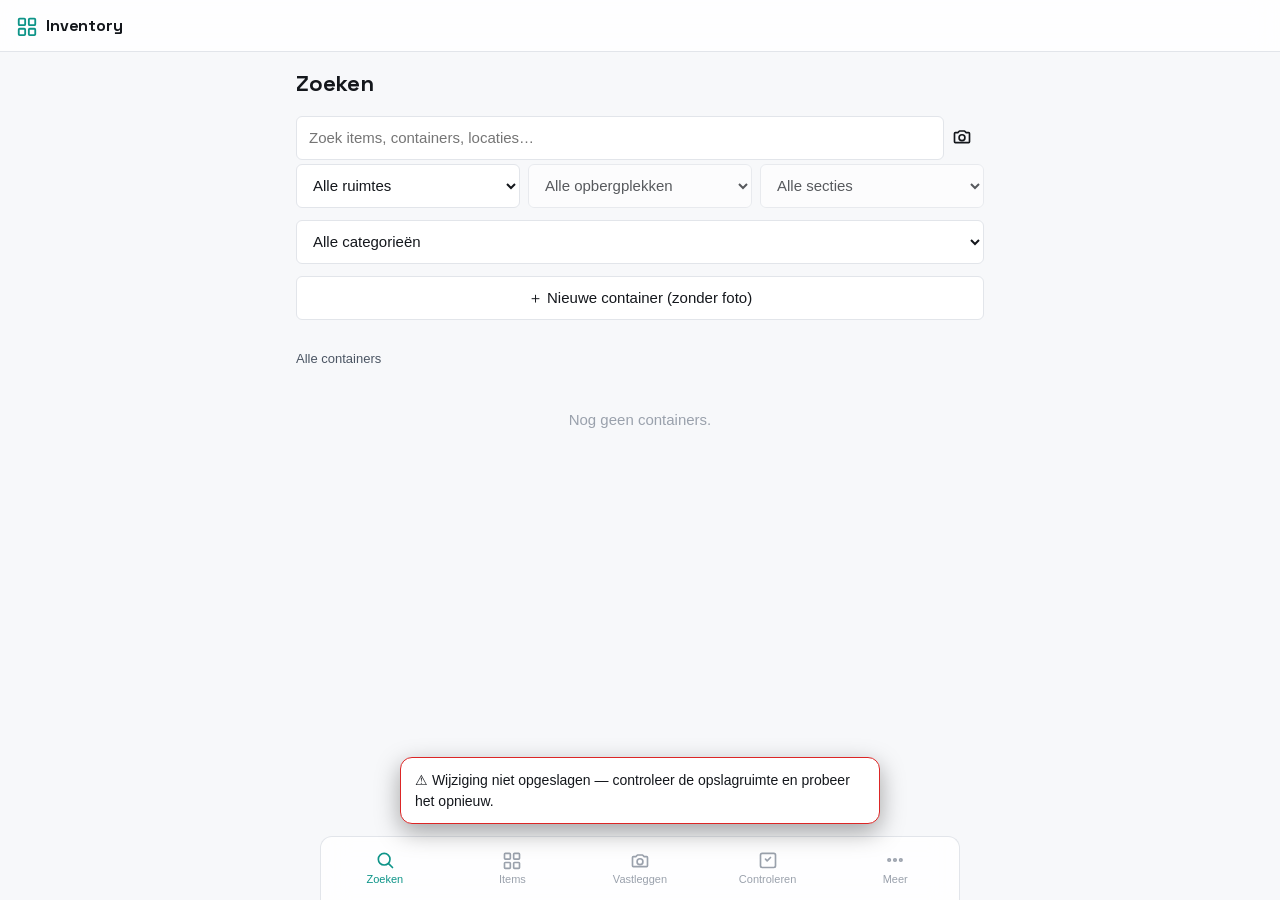
==== commit 609ce9e0: "Search tab: cascading room/storage/section location filter + category filter The single exact-locati" ====
--- a/index.html
+++ b/index.html
@@ -37,8 +37,13 @@
       <div id="search-results" hidden></div>
 
       <div id="search-browse">
+        <div class="field-row" style="margin-bottom: 8px">
+          <select id="search-room-filter" class="grow"></select>
+          <select id="search-storage-filter" class="grow" disabled></select>
+          <select id="search-section-filter" class="grow" disabled></select>
+        </div>
         <div class="row" style="margin-bottom: 12px">
-          <select id="search-location-filter" class="grow"></select>
+          <select id="search-category-filter" class="grow"></select>
         </div>
         <button class="btn btn-block" id="new-container-btn" data-i18n="search.newContainer" style="margin-bottom: 12px"></button>
         <div id="new-container-form" class="card" hidden>
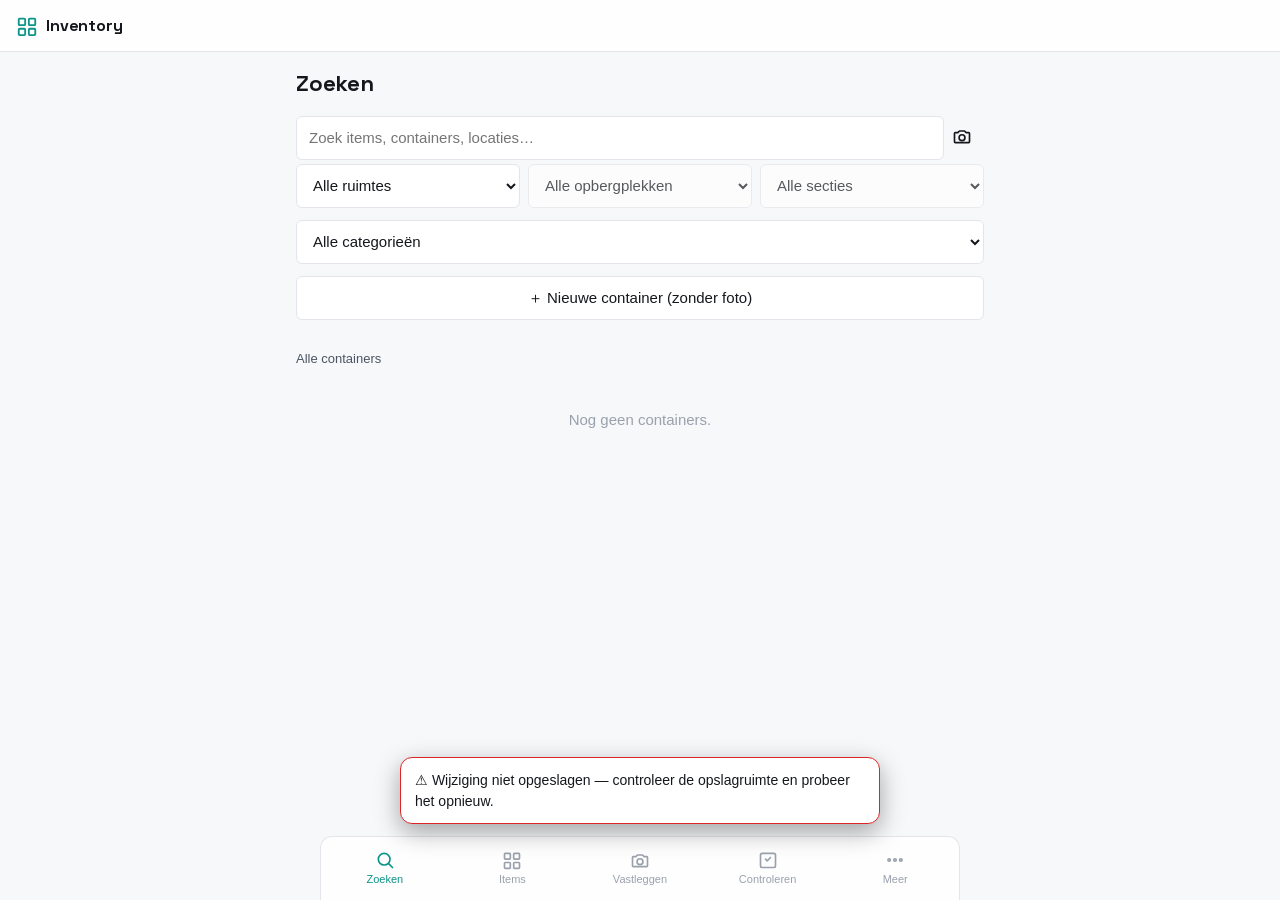
==== commit f882020c: "Add Industrial as a 6th theme Sharp-cornered, monospace, amber-on-black — overrides both color and s" ====
--- a/index.html
+++ b/index.html
@@ -32,6 +32,7 @@
       <div class="row" style="align-items: center; gap: 8px">
         <input type="search" id="search-input" class="search-input grow" data-i18n-placeholder="search.placeholder" autocomplete="off" autocorrect="off" style="margin-bottom: 0" />
         <button type="button" class="btn-icon search-photo-toggle" id="search-photo-toggle" data-i18n-aria="search.photoToggle" aria-pressed="false"><span data-icon="camera"></span></button>
+        <button type="button" class="btn-icon search-photo-toggle" id="search-photo-size-toggle" hidden data-i18n-aria="search.photoSizeToggle" aria-pressed="false"><span data-icon="expand"></span></button>
       </div>
 
       <div id="search-results" hidden></div>
@@ -187,6 +188,14 @@
           <span class="more-row-text">
             <span class="more-row-title" data-i18n="view.locations.title"></span>
             <span class="more-row-sub" data-i18n="more.locations.sub"></span>
+          </span>
+          <span class="more-row-chevron" data-icon="chevronRight"></span>
+        </button>
+        <button class="more-row" data-nav-push="view-bulk-containers">
+          <span class="more-row-icon" data-icon="items"></span>
+          <span class="more-row-text">
+            <span class="more-row-title" data-i18n="view.bulkContainers.title"></span>
+            <span class="more-row-sub" data-i18n="more.bulkContainers.sub"></span>
           </span>
           <span class="more-row-chevron" data-icon="chevronRight"></span>
         </button>
@@ -424,6 +433,34 @@
     <datalist id="location-section-options"></datalist>
     <datalist id="location-name-options"></datalist>
 
+    <section id="view-bulk-containers" class="view view-pushed" data-view hidden>
+      <header class="view-header">
+        <button class="btn-icon" data-nav-back data-i18n-aria="nav.back"><span data-icon="back"></span></button>
+        <h1 data-i18n="view.bulkContainers.title"></h1>
+      </header>
+      <div class="view-body">
+        <div class="card">
+          <label class="field" style="max-width: 160px">
+            <span data-i18n="search.codePrefix"></span>
+            <input type="text" id="bulk-containers-prefix" autocapitalize="characters" value="BOX" />
+          </label>
+          <div class="field-row">
+            <label class="field">
+              <span data-i18n="locations.range.from"></span>
+              <input type="text" id="bulk-containers-from" inputmode="numeric" />
+            </label>
+            <label class="field">
+              <span data-i18n="locations.range.to"></span>
+              <input type="text" id="bulk-containers-to" inputmode="numeric" />
+            </label>
+          </div>
+          <p class="muted" data-i18n="bulkContainers.hint"></p>
+          <button class="btn btn-primary btn-block" id="bulk-containers-create" data-i18n="action.create"></button>
+          <p class="error-text" id="bulk-containers-error" hidden></p>
+        </div>
+      </div>
+    </section>
+
     <section id="view-labels" class="view view-pushed" data-view hidden>
       <header class="view-header">
         <button class="btn-icon" data-nav-back data-i18n-aria="nav.back"><span data-icon="back"></span></button>
@@ -504,6 +541,7 @@
             <button class="seg-btn" data-theme-choice="light" data-i18n="settings.theme.light"></button>
             <button class="seg-btn" data-theme-choice="midnight" data-i18n="settings.theme.midnight"></button>
             <button class="seg-btn" data-theme-choice="paper" data-i18n="settings.theme.paper"></button>
+            <button class="seg-btn" data-theme-choice="industrial" data-i18n="settings.theme.industrial"></button>
           </div>
         </section>
         <section class="settings-section">
@@ -631,7 +669,8 @@
         <h1 data-i18n="view.about.title"></h1>
       </header>
       <div class="view-body">
-        <p id="about-version-line" class="about-line"></p>
+        <p id="about-designed-line" class="about-line"></p>
+        <p id="about-build-line" class="about-line muted"></p>
       </div>
     </section>
 
--- a/style.css
+++ b/style.css
@@ -103,6 +103,35 @@
   --type-item: #86198f;
 }
 
+:root[data-theme="industrial"] {
+  color-scheme: dark;
+  --bg: #0d0f11;
+  --surface: #151719;
+  --surface-raised: #1c1f21;
+  --border: #2a2d30;
+  --text: #e8e9ea;
+  --text-secondary: #8b9096;
+  --text-tertiary: #5a5f64;
+  --accent: #f0a828;
+  --accent-text: #1a1200;
+  --danger: #f0645c;
+  --success: #39d17a;
+  --warning: #f0a828;
+  --tag-bg: #1c1f21;
+  --tag-text: #f0a828;
+  --type-location: #6b93ac;
+  --type-container: #f0a828;
+  --type-item: #ab9c6e;
+  /* Sharp corners, monospace throughout — the one theme that overrides
+     shape/type tokens as well as color, per the industrial dashboard
+     mockup direction. Reuses the existing system-mono stack rather than
+     adding a webfont. */
+  --radius-sm: 0px;
+  --radius-md: 0px;
+  --font-display: var(--font-mono);
+  --font-body: var(--font-mono);
+}
+
 :root {
   --radius-sm: 6px;
   --radius-md: 12px;
@@ -773,6 +802,20 @@
 .chip.active {
   background: var(--accent);
   color: var(--accent-text);
+}
+
+/* .badge/.chip hardcode a pill radius rather than using --radius-*, so the
+   industrial theme's sharp-corner language needs an explicit override
+   here — the global token swap above doesn't reach them. Native checkboxes
+   are otherwise unstyled app-wide; industrial is the only theme that gives
+   them an explicit accent color, matching the mockups' unified checkbox. */
+[data-theme="industrial"] .badge,
+[data-theme="industrial"] .chip {
+  border-radius: 0;
+}
+
+[data-theme="industrial"] input[type="checkbox"] {
+  accent-color: var(--accent);
 }
 
 .section-label {
@@ -1663,6 +1706,63 @@
   flex-shrink: 0;
 }
 
+/* Search tab's photo-only view, full-size mode: one photo at a time at the
+   full width of the results column (compact's grid tiles are ~90px, so this
+   is roughly 3 tiles wide on a phone / 7 on a wide desktop column) with
+   prev/next controls either side and swipe support on the photo itself. */
+.photo-gallery {
+  display: flex;
+  align-items: center;
+  gap: 4px;
+}
+
+.photo-gallery-nav {
+  flex-shrink: 0;
+  border: none;
+  background: none;
+  color: var(--text-secondary);
+  padding: 8px;
+  cursor: pointer;
+  touch-action: manipulation;
+}
+
+.photo-gallery-nav:disabled {
+  opacity: 0.3;
+  cursor: default;
+}
+
+.photo-gallery-viewport {
+  flex: 1;
+  min-width: 0;
+  text-align: center;
+  touch-action: pan-y;
+}
+
+.photo-gallery-photo {
+  display: block;
+  width: 100%;
+  border: none;
+  padding: 0;
+  background: var(--tag-bg);
+  border-radius: var(--radius-md);
+  overflow: hidden;
+  cursor: pointer;
+}
+
+.photo-gallery-photo img {
+  display: block;
+  width: 100%;
+  max-height: 70vh;
+  object-fit: contain;
+}
+
+.photo-gallery-counter {
+  margin: 8px 0 0;
+  font-size: 13px;
+  color: var(--text-secondary);
+  font-variant-numeric: tabular-nums;
+}
+
 .search-photo-toggle.active {
   color: var(--accent);
   background: var(--tag-bg);
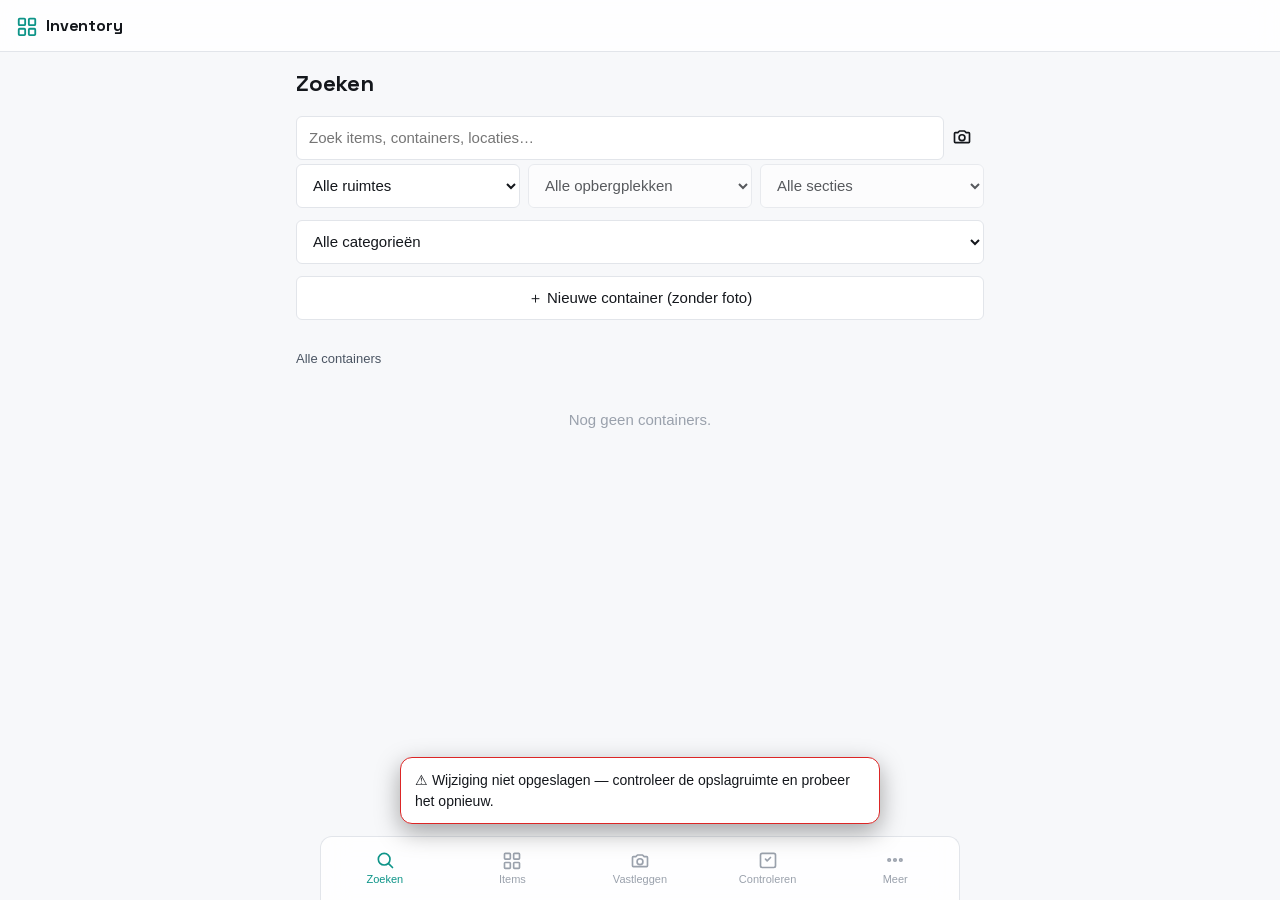
==== commit d00fe94e: "Universal UI fixes from the design audit: item thumbnails, stat grid, danger zone - Items row shows " ====
--- a/index.html
+++ b/index.html
@@ -367,7 +367,9 @@
             <p class="error-text" id="detail-copy-error" hidden></p>
           </div>
 
-          <button class="btn btn-block btn-danger" id="detail-delete-btn" data-i18n="detail.deleteContainer"></button>
+          <div class="danger-zone">
+            <button class="btn btn-block btn-danger" id="detail-delete-btn" data-i18n="detail.deleteContainer"></button>
+          </div>
         </div>
       </div>
     </section>
--- a/style.css
+++ b/style.css
@@ -493,6 +493,16 @@
   padding-bottom: 8px;
 }
 
+/* Separates a destructive action from the ordinary utility buttons
+   stacked above it (e.g. container detail: print/copy vs. delete) — those
+   were previously just more .btn-block rows in the same unbroken stack,
+   with nothing setting the irreversible one apart. */
+.danger-zone {
+  border-top: 1px solid var(--border);
+  margin-top: 16px;
+  padding-top: 16px;
+}
+
 .field-label {
   font-size: 13px;
   color: var(--text-secondary);
@@ -1132,10 +1142,13 @@
    Insights: stat tiles, category bars, activity chart, tag cloud
    ============================================================ */
 
+/* Fixed 5-up: index.html always renders exactly 5 stat tiles, so a fixed
+   column count is correct here — auto-fit with a 3-per-row minmax left an
+   orphaned, unfilled gap next to the trailing 2 on row two. */
 .stat-grid {
   display: grid;
-  grid-template-columns: repeat(auto-fit, minmax(84px, 1fr));
-  gap: 8px;
+  grid-template-columns: repeat(5, 1fr);
+  gap: 6px;
 }
 
 .stat-tile {
@@ -1143,7 +1156,7 @@
   flex-direction: column;
   align-items: center;
   gap: 2px;
-  padding: 14px 8px;
+  padding: 12px 4px;
   background: var(--surface);
   border: 1px solid var(--border);
   border-radius: var(--radius-md);
@@ -1152,13 +1165,14 @@
 
 .stat-value {
   font-family: var(--font-display);
-  font-size: 22px;
+  font-size: 19px;
   font-weight: 700;
 }
 
 .stat-label {
-  font-size: 11px;
+  font-size: 10px;
   color: var(--text-secondary);
+  line-height: 1.25;
 }
 
 .category-bars {
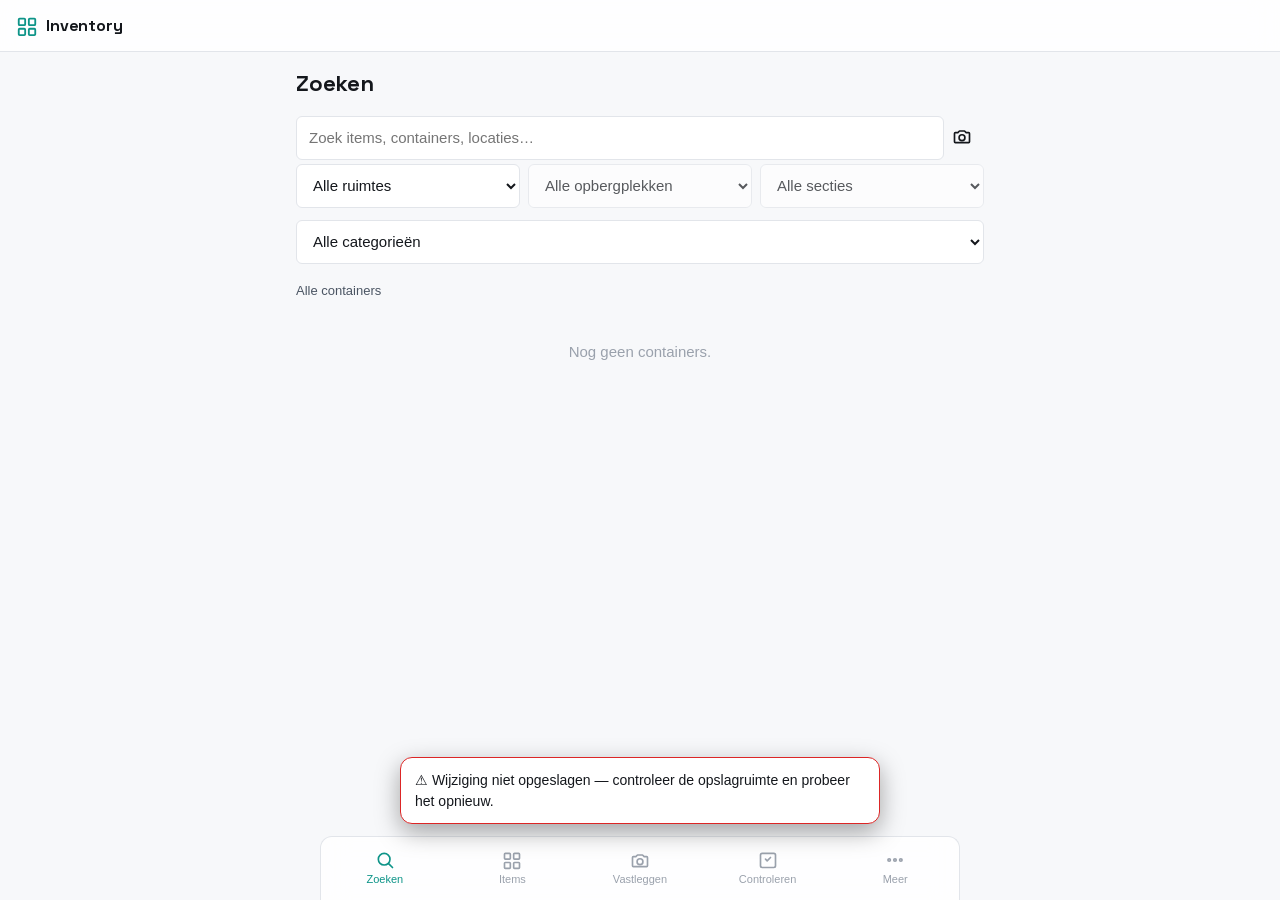
==== commit 4078750a: "Remove no-photo new-container flow; add prev/next in container detail - Search's "+ New container (n" ====
--- a/index.html
+++ b/index.html
@@ -46,33 +46,6 @@
         <div class="row" style="margin-bottom: 12px">
           <select id="search-category-filter" class="grow"></select>
         </div>
-        <button class="btn btn-block" id="new-container-btn" data-i18n="search.newContainer" style="margin-bottom: 12px"></button>
-        <div id="new-container-form" class="card" hidden>
-          <h2 data-i18n="search.newContainer"></h2>
-          <div class="field-row">
-            <label class="field" style="max-width: 110px">
-              <span data-i18n="search.codePrefix"></span>
-              <input type="text" id="new-container-prefix" autocapitalize="characters" />
-            </label>
-            <label class="field grow">
-              <span data-i18n="detail.code"></span>
-              <input type="text" id="new-container-code" autocapitalize="characters" />
-            </label>
-          </div>
-          <label class="field">
-            <span data-i18n="detail.name"></span>
-            <input type="text" id="new-container-name" />
-          </label>
-          <label class="field">
-            <span data-i18n="detail.location"></span>
-            <select id="new-container-location"></select>
-          </label>
-          <div class="row">
-            <button class="btn btn-primary grow" id="new-container-create" data-i18n="action.create"></button>
-            <button class="btn" id="new-container-cancel" data-i18n="action.cancel"></button>
-          </div>
-          <p class="error-text" id="new-container-error" hidden></p>
-        </div>
         <div class="section-label" id="search-browse-label"></div>
         <div class="list" id="search-skeleton" hidden></div>
         <div class="list" id="search-container-list"></div>
@@ -266,6 +239,11 @@
         <input type="text" id="detail-code" class="detail-code-input" autocapitalize="characters" />
         <span id="detail-status-badge" class="badge" style="margin-left: auto"></span>
       </header>
+      <div class="detail-nav-bar" id="detail-nav-bar" hidden>
+        <button type="button" class="btn-icon" id="detail-nav-prev" data-i18n-aria="detail.navPrev"><span data-icon="chevronLeft"></span></button>
+        <span id="detail-nav-position" class="detail-nav-position"></span>
+        <button type="button" class="btn-icon" id="detail-nav-next" data-i18n-aria="detail.navNext"><span data-icon="chevronRight"></span></button>
+      </div>
       <div class="view-body" id="detail-body">
         <p class="empty-state" id="detail-not-found" hidden data-i18n="detail.notFound"></p>
         <div id="detail-content" hidden>
--- a/style.css
+++ b/style.css
@@ -335,6 +335,37 @@
   border-bottom-color: var(--accent);
 }
 
+/* Prev/next through the filtered list a container was opened from —
+   hidden entirely when there's no such list (see view-detail.js's
+   renderNavBar()), so it never appears for a single-record open. */
+.detail-nav-bar {
+  display: flex;
+  align-items: center;
+  justify-content: center;
+  gap: 8px;
+  margin-bottom: 12px;
+}
+
+/* .btn-icon's negative left margin exists to flush it against a header's
+   left edge — not applicable to a pair of buttons centered in their own
+   bar, so cancel it here. */
+.detail-nav-bar .btn-icon {
+  margin-left: 0;
+}
+
+.detail-nav-bar .btn-icon[disabled] {
+  opacity: 0.3;
+  cursor: default;
+}
+
+.detail-nav-position {
+  min-width: 64px;
+  text-align: center;
+  font-size: 13px;
+  font-variant-numeric: tabular-nums;
+  color: var(--text-secondary);
+}
+
 .view-body {
   display: flex;
   flex-direction: column;
